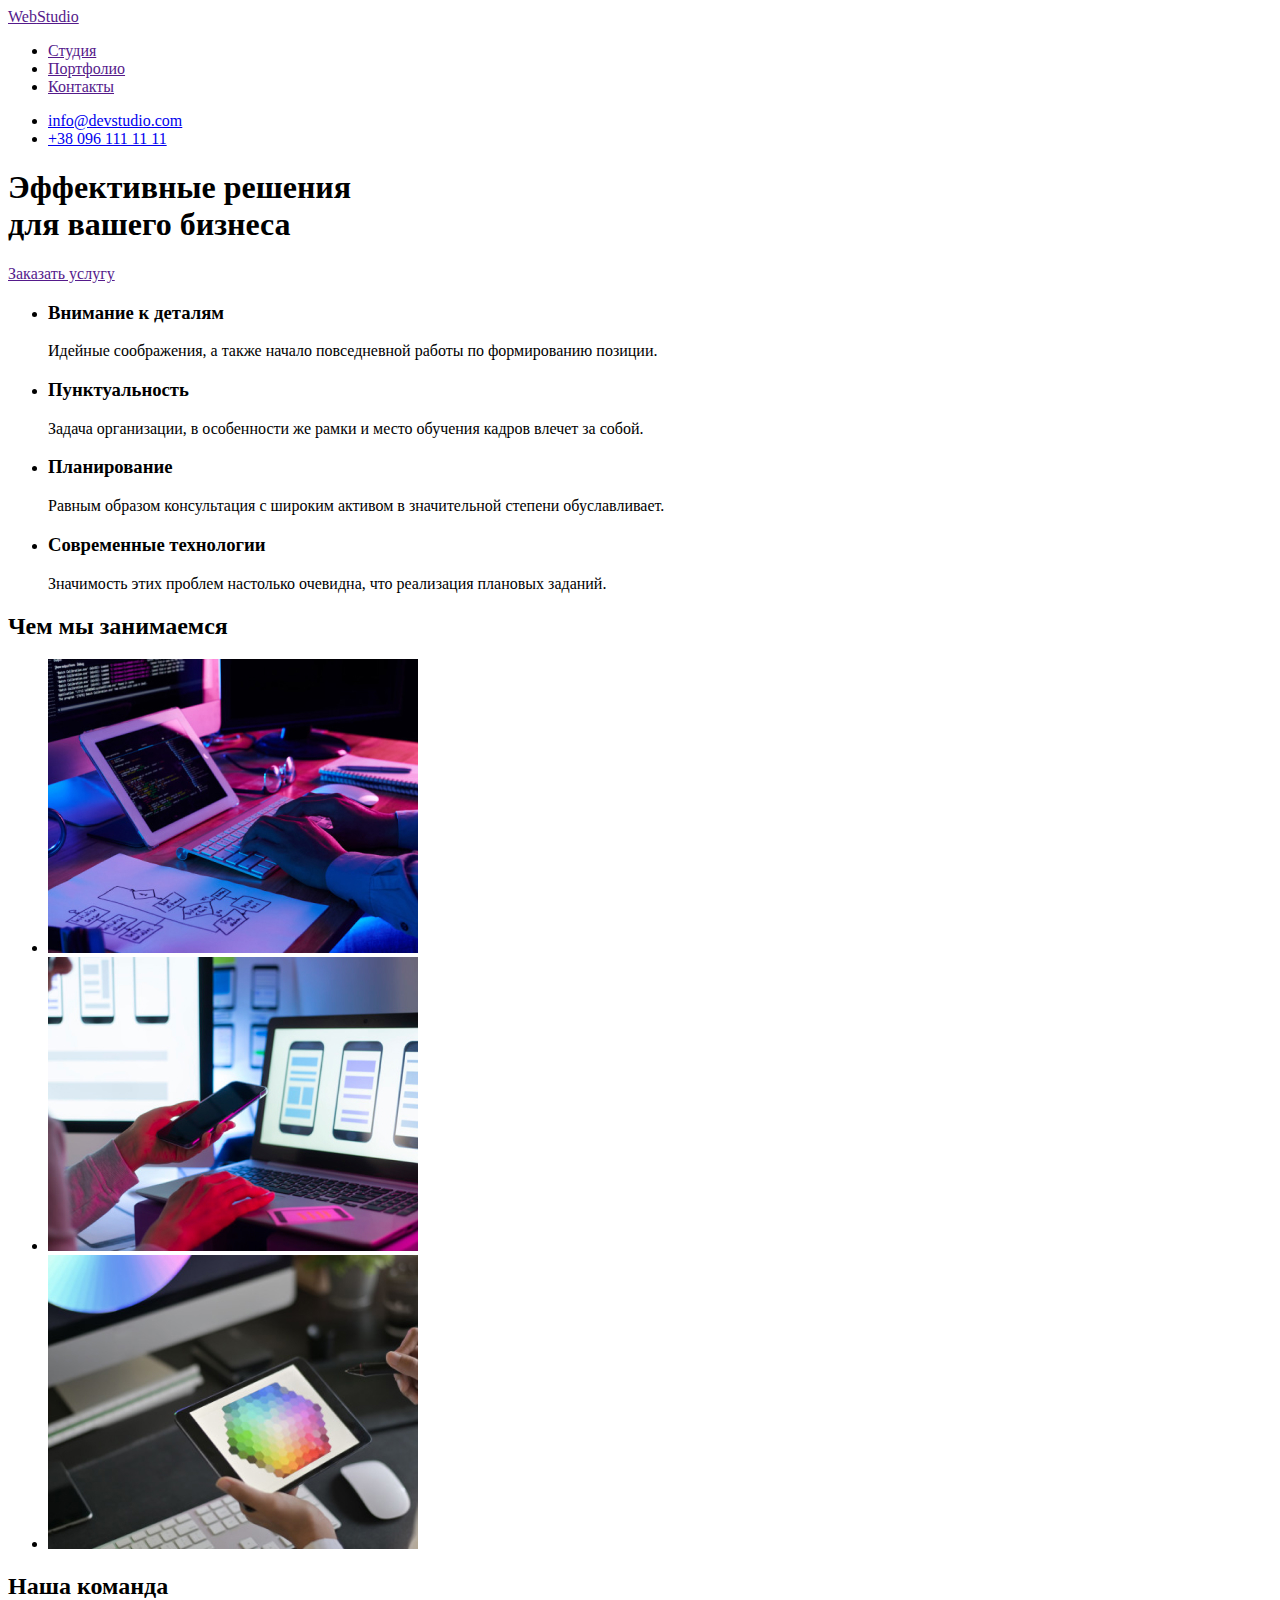
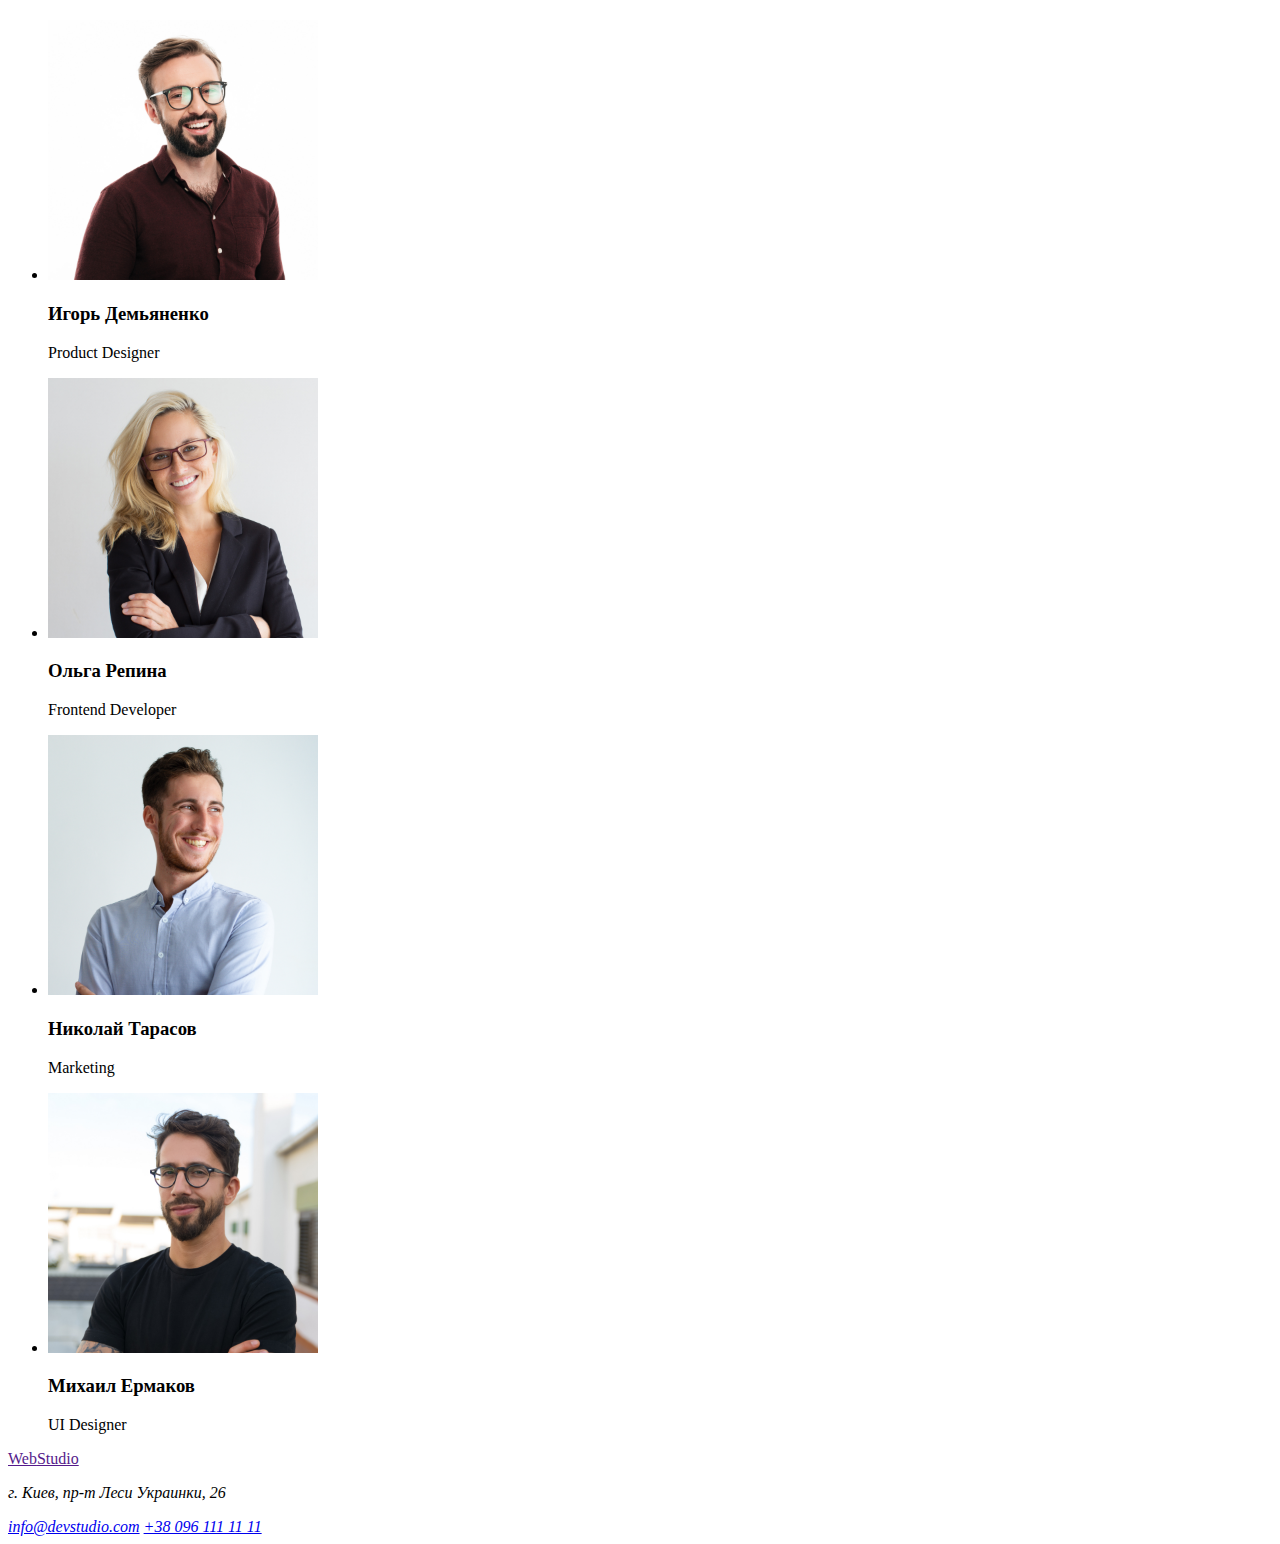
==== hw-02/index.html @ a757afd2 "create-new-hw-project" ====
<!DOCTYPE html>
<html lang="ru">
<head>
    <meta charset="UTF-8">
    <meta name="viewport" content="width=device-width, initial-scale=1.0">
    <title>WebStudio</title>
</head>
<body>
    
    <header>
        <!--main navigation in header-->
        <nav>
            <a href=""><span>Web</span>Studio</a>
            <ul>
                <li><a href="">Студия</a></li>
                <li><a href="">Портфолио</a></li>
                <li><a href="">Контакты</a></li>
            </ul>
        </nav>

        <!--contacts information in header-->
        <ul>
            <li><a href="mailto:info@devstudio.com">info@devstudio.com</a></li>
            <li><a href="tel:+380961111111">+38 096 111 11 11</a></li>
        </ul>
    
    </header>

    <main>
            <!--Hero-->
        <section>
            <h1>Эффективные решения <br/>
                для вашего бизнеса</h1>

            <a href="">Заказать услугу</a>
        </section>

        <!--properties-->
        <section>
           <!--<h2>Профессиональные свойства</h2>-->
            <ul>
                <li>
                    <h3>Внимание к деталям</h3>
                    <p>Идейные соображения, а также начало повседневной работы по формированию позиции.</p>
                </li>
                <li>
                    <h3>Пунктуальность</h3>
                    <p>Задача организации, в особенности же рамки и место обучения кадров влечет за собой.</p>
                </li>
                <li>
                    <h3>Планирование</h3>
                    <p>Равным образом консультация с широким активом в значительной степени обуславливает.</p>
                </li>
                <li>
                    <h3>Современные технологии</h3>
                    <p>Значимость этих проблем настолько очевидна, что реализация плановых заданий.</p>
                </li>
            </ul>
        </section>

        <!--what we do-->
        <section>
            <h2>Чем мы занимаемся</h2>
            <ul>
                <li><img src="./img/box-1.jpg" alt="programming" width="370" height="294"></li>
                <li><img src="./img/box-2.jpg" alt="adaptation" width="370" height="294"></li>
                <li><img src="./img/box-3.jpg" alt="design" width="370" height="294"></li>
            </ul>
        </section>

        <!--our team-->
        <section>
            <h2>Наша команда</h2>
            <ul>
                <li>
                    <img src="./img/demianenko.jpg" alt="фото дизайнера" width="270" height="260">
                    <h3>Игорь Демьяненко</h3>
                    <p lang="en">Product Designer</p>
                </li>
                <li>
                    <img src="./img/repina.jpg" alt="фото разработчика" width="270" height="260">
                    <h3>Ольга Репина</h3>
                    <p lang="en">Frontend Developer</p>
                </li>
                <li>
                    <img src="./img/tarasov.jpg" alt="фото маркетолога" width="270" height="260">
                    <h3>Николай Тарасов</h3>
                    <p lang="en">Marketing</p>
                </li>
                <li>
                    <img src="./img/yermakov.jpg" alt="фото дизайнера" width="270" height="260">
                    <h3>Михаил Ермаков</h3>
                    <p lang="en">UI Designer</p>
                </li>
            </ul>
        </section>

    </main>

    <footer>
        <a href=""><span>Web</span>Studio</a>
        <address>
            <p>г. Киев, пр-т Леси Украинки, 26</p>
            <a href="mailto:info@devstudio.com">info@devstudio.com</a>
            <a href="tel:+380961111111">+38 096 111 11 11</a>
        </address>
    </footer>

</body>
</html>
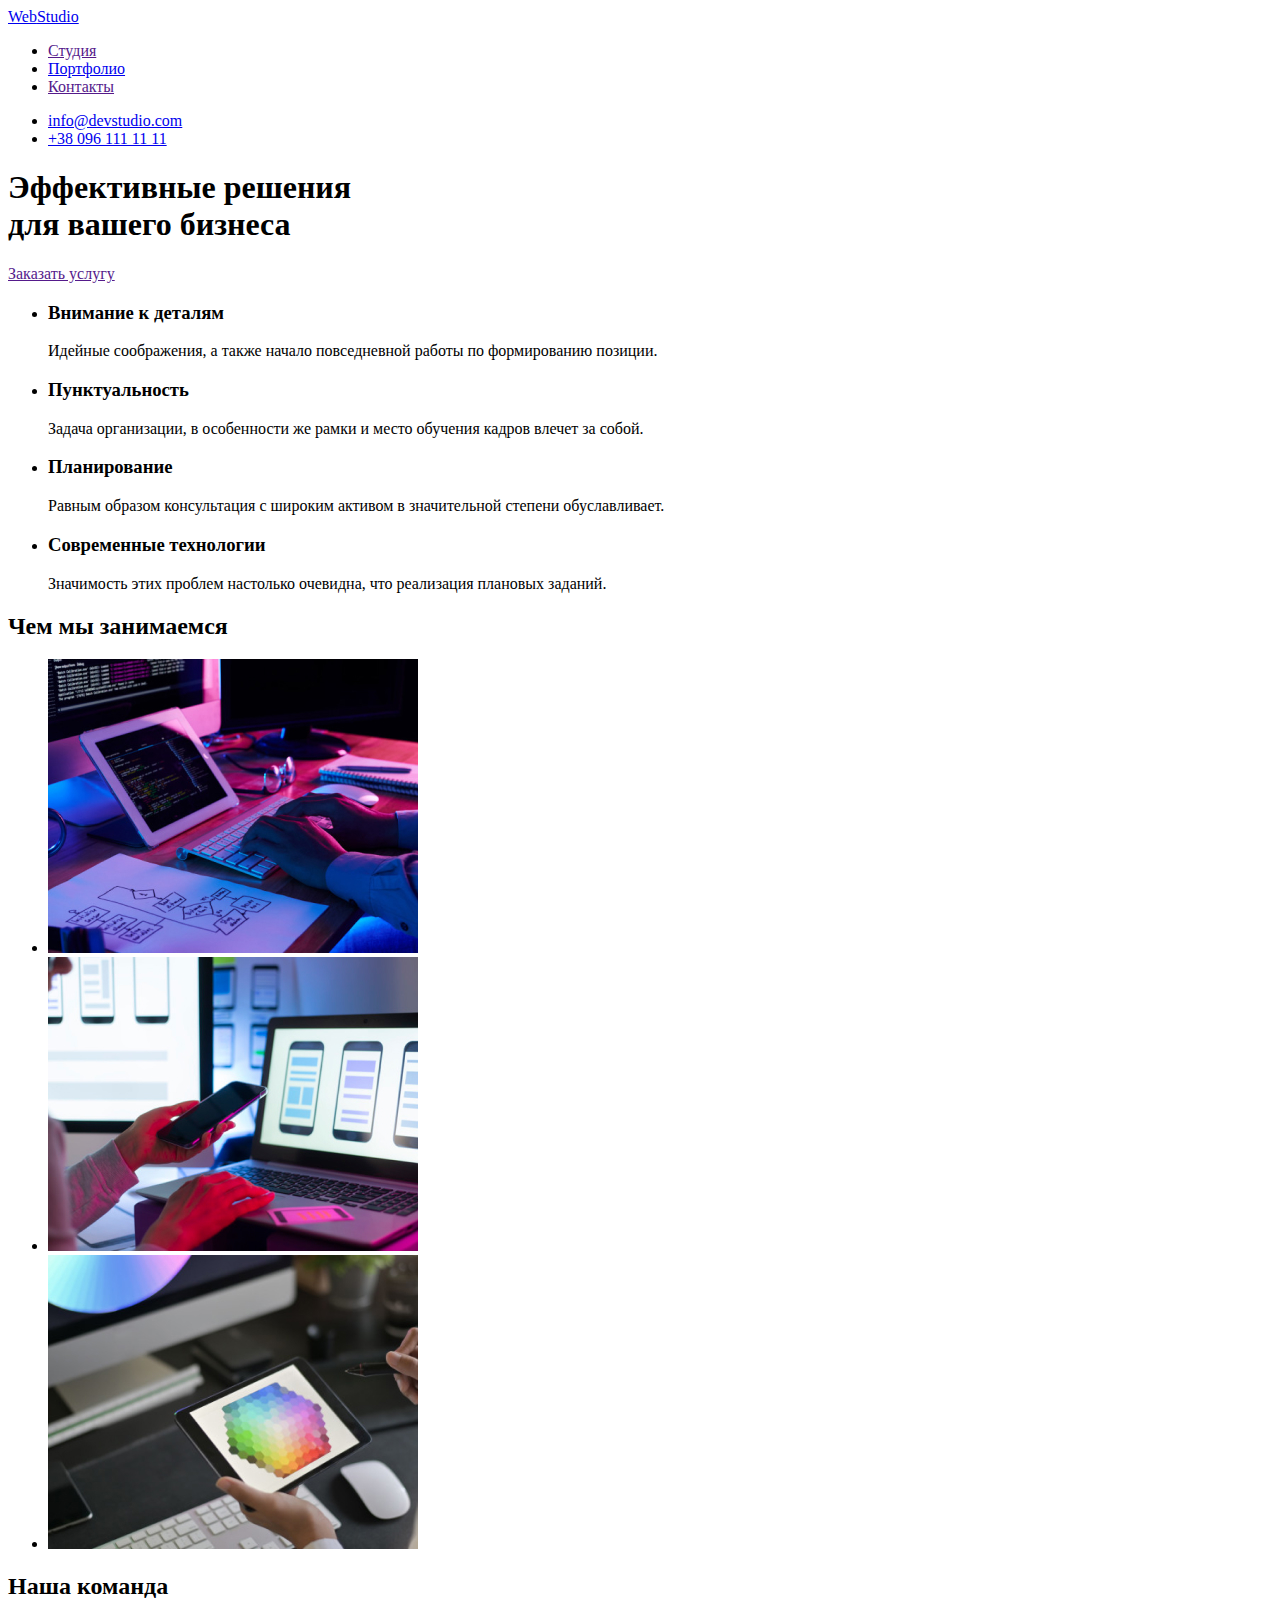
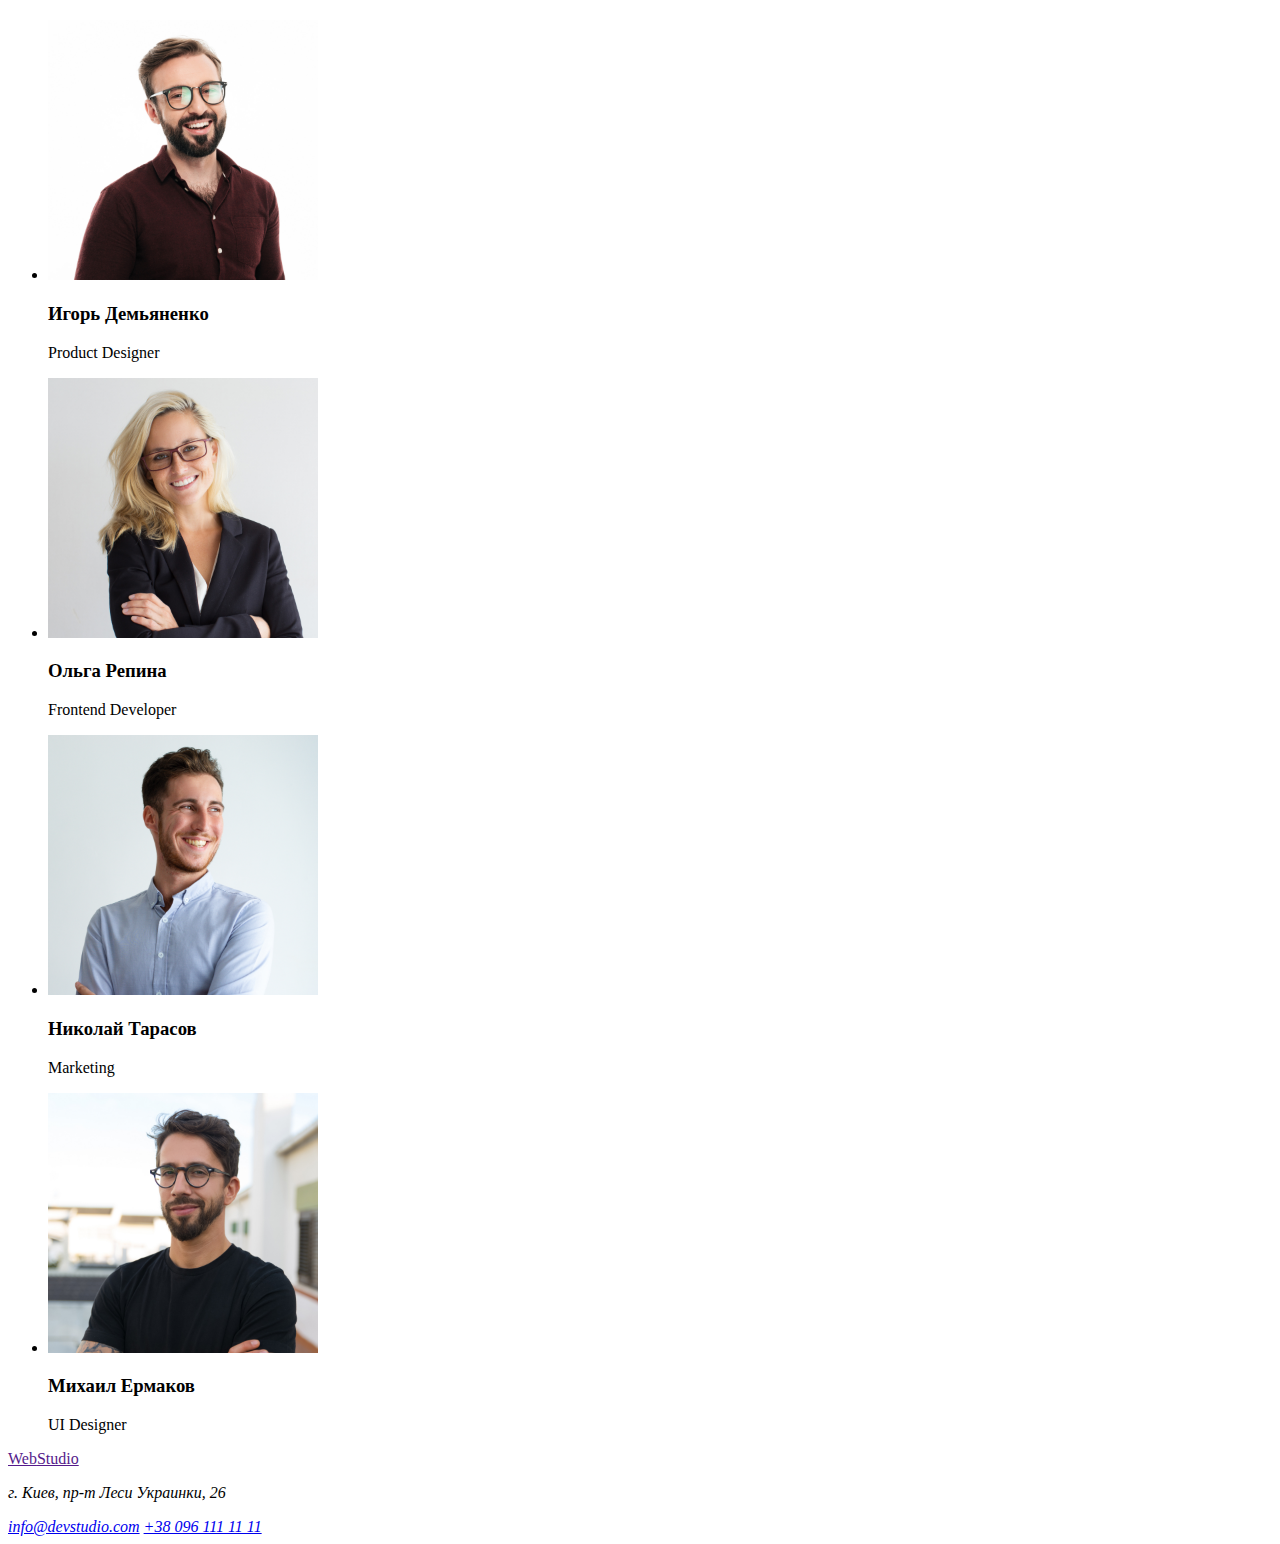
==== commit 3cf73493: "portfolio.html" ====
--- a/hw-02/index.html
+++ b/hw-02/index.html
@@ -10,10 +10,10 @@
     <header>
         <!--main navigation in header-->
         <nav>
-            <a href=""><span>Web</span>Studio</a>
+            <a href="./index.html"><span>Web</span>Studio</a>
             <ul>
                 <li><a href="">Студия</a></li>
-                <li><a href="">Портфолио</a></li>
+                <li><a href="./portfolio.html">Портфолио</a></li>
                 <li><a href="">Контакты</a></li>
             </ul>
         </nav>
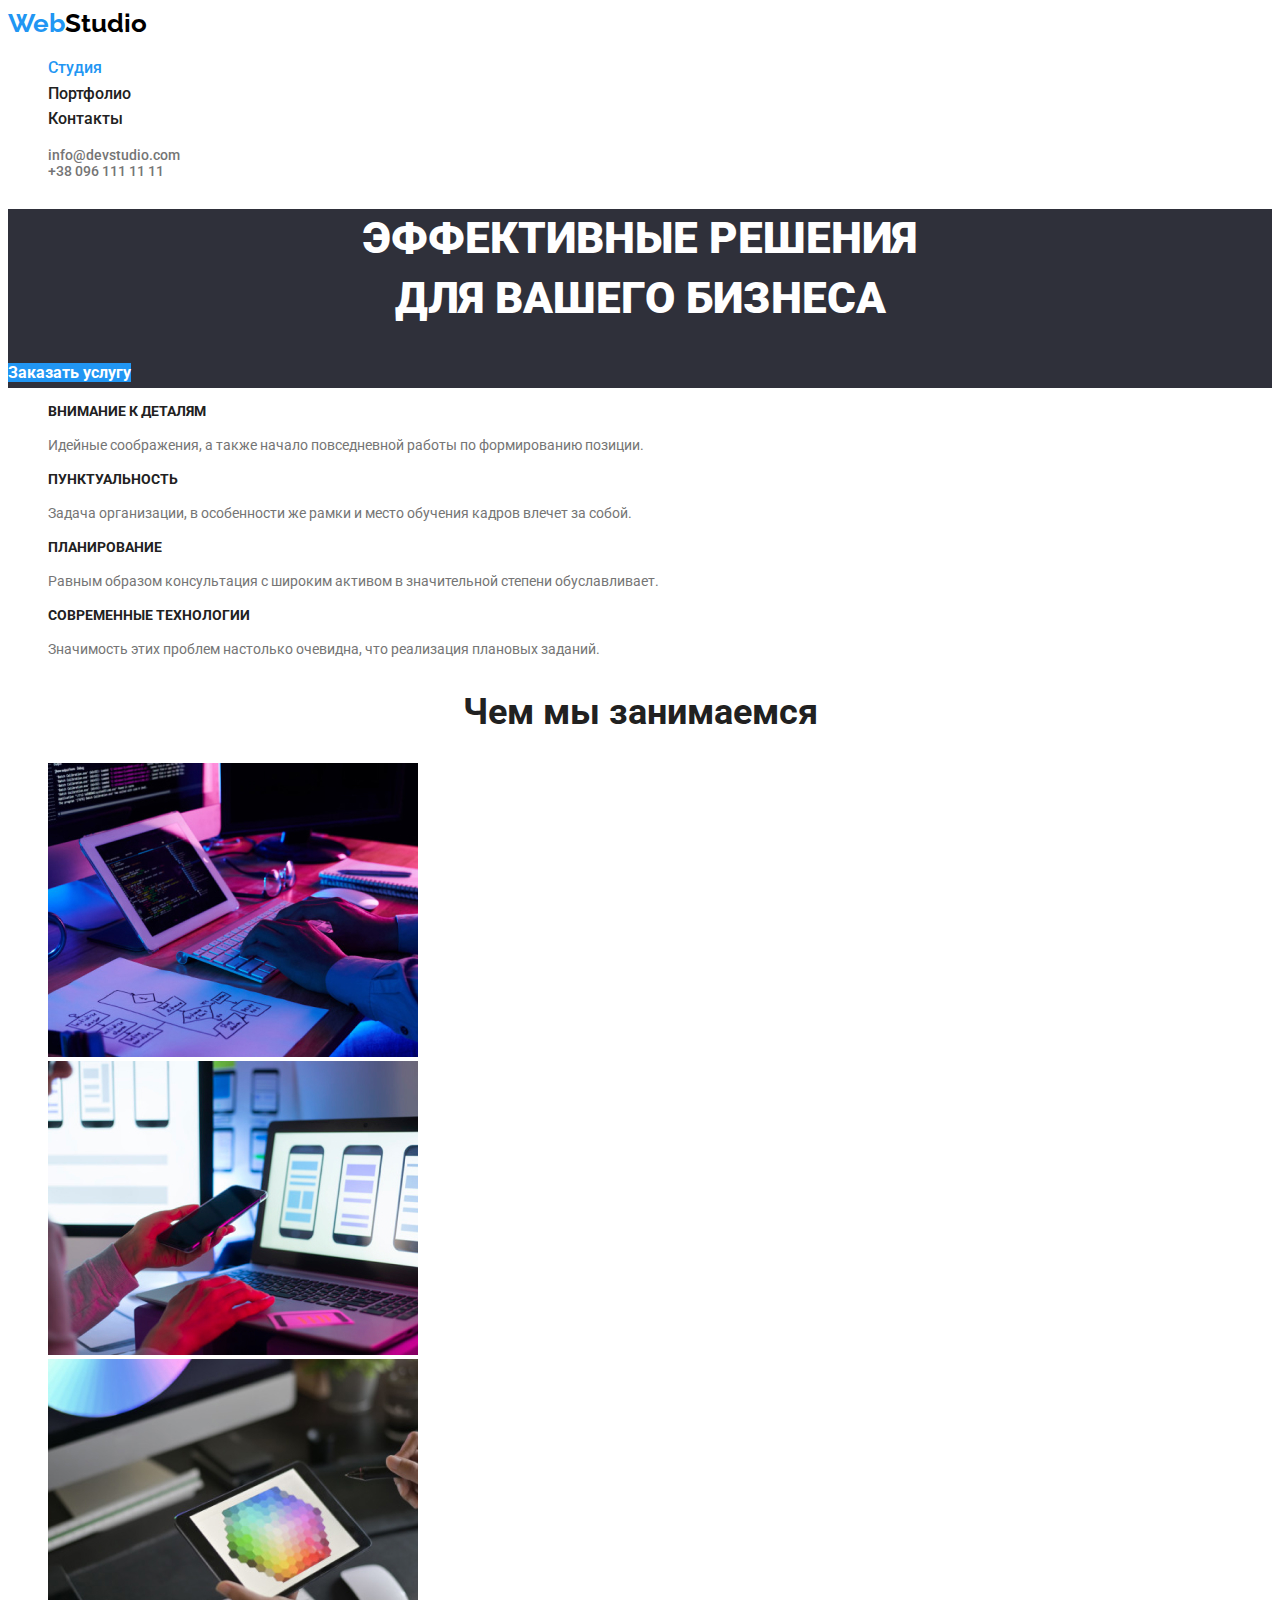
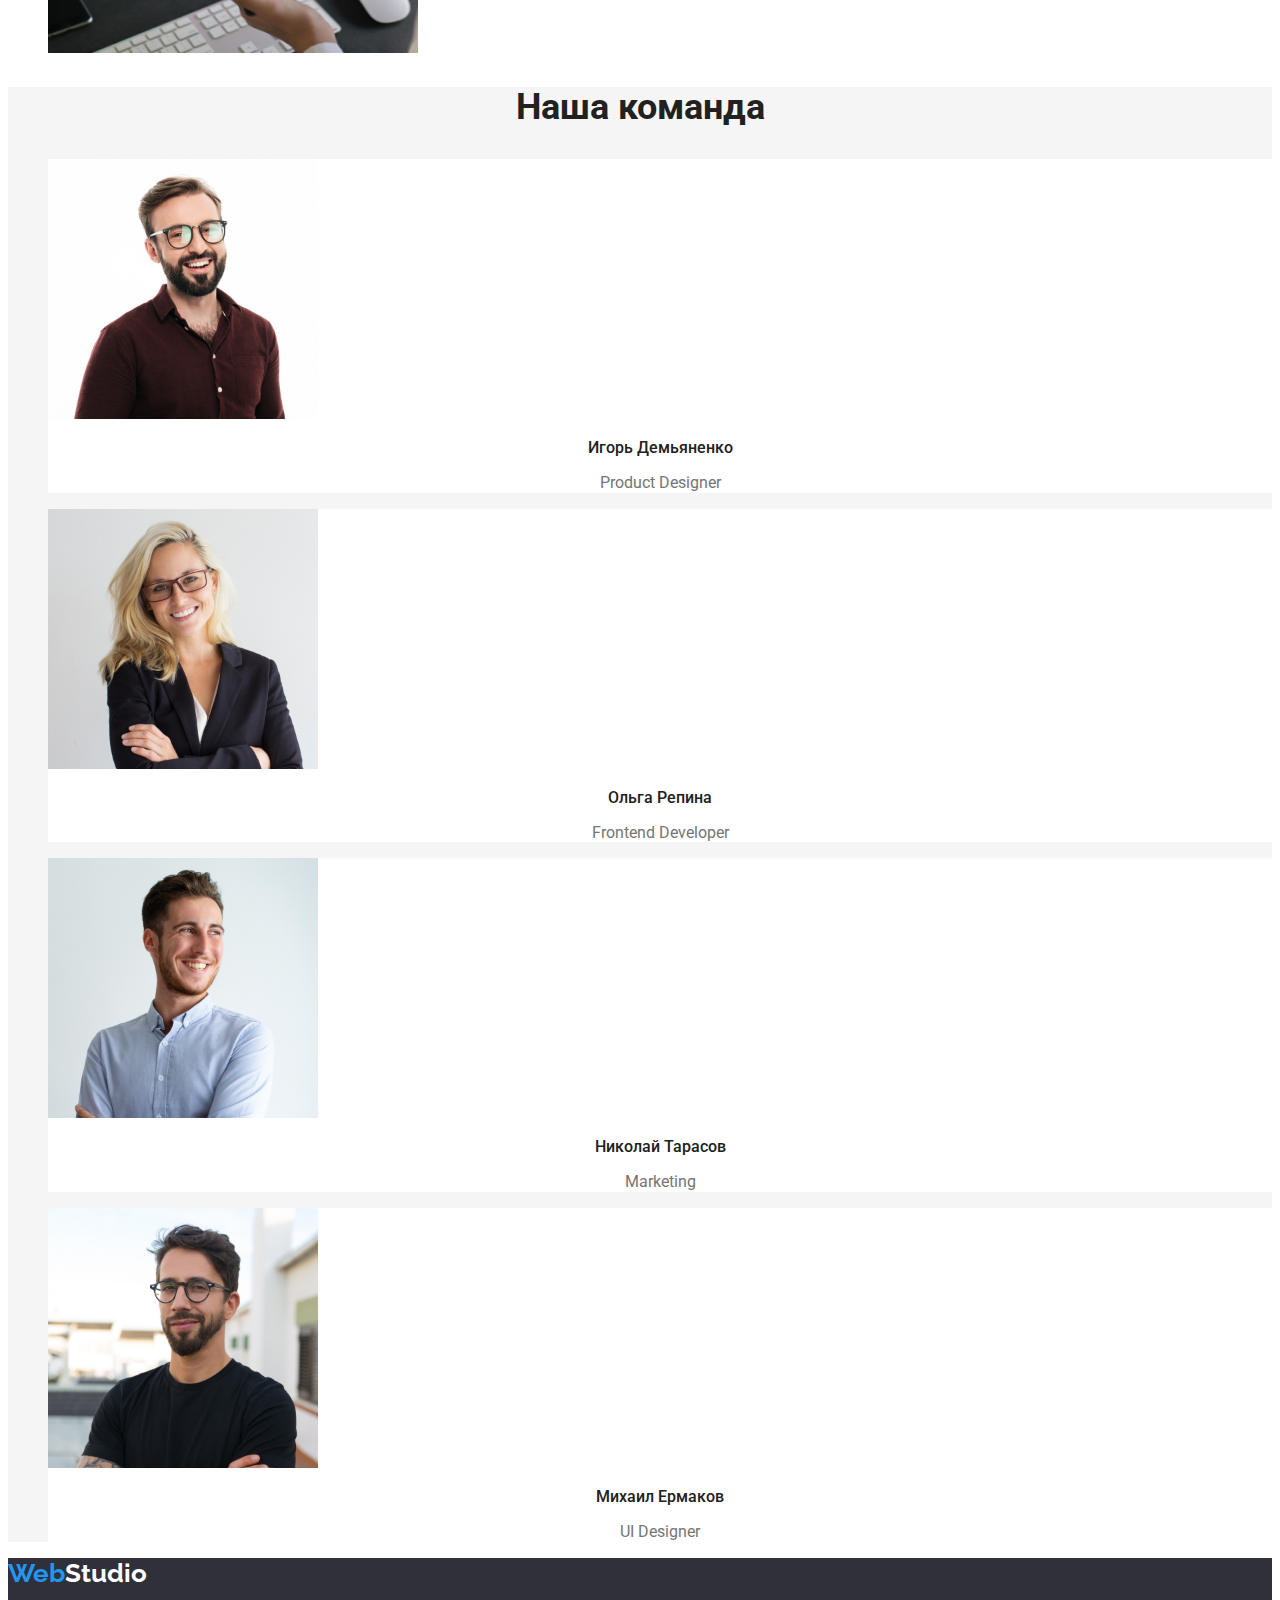
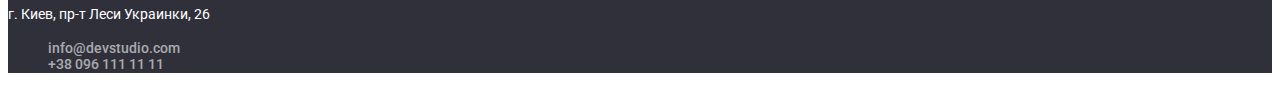
==== commit 2006694f: "colors. text" ====
--- a/hw-02/index.html
+++ b/hw-02/index.html
@@ -4,54 +4,56 @@
     <meta charset="UTF-8">
     <meta name="viewport" content="width=device-width, initial-scale=1.0">
     <title>WebStudio</title>
+    <link href="https://fonts.googleapis.com/css2?family=Raleway:wght@700&family=Roboto:wght@400;500;700;900&display=swap" rel="stylesheet">
+    <link rel="stylesheet" href="./css/styles.css">
 </head>
 <body>
     
-    <header>
+    <header class="header">
         <!--main navigation in header-->
-        <nav>
-            <a href="./index.html"><span>Web</span>Studio</a>
-            <ul>
-                <li><a href="">Студия</a></li>
-                <li><a href="./portfolio.html">Портфолио</a></li>
-                <li><a href="">Контакты</a></li>
+        <nav class="nav">
+            <a href="./index.html" class="logo logo-header"><span>Web</span>Studio</a>
+            <ul class="navlist">
+                <li class="navlist-item"><a class="navlist-item-link select-page" href="./index.html">Студия</a></li>
+                <li class="navlist-item"><a class="navlist-item-link" href="./portfolio.html">Портфолио</a></li>
+                <li class="navlist-item"><a class="navlist-item-link" href="">Контакты</a></li>
             </ul>
         </nav>
 
         <!--contacts information in header-->
-        <ul>
-            <li><a href="mailto:info@devstudio.com">info@devstudio.com</a></li>
-            <li><a href="tel:+380961111111">+38 096 111 11 11</a></li>
+        <ul class="contacts">
+            <li class="contacts-item"><a class="contacts-link contacts-header" href="mailto:info@devstudio.com">info@devstudio.com</a></li>
+            <li class="contacts-item"><a class="contacts-link contacts-header" href="tel:+380961111111">+38 096 111 11 11</a></li>
         </ul>
     
     </header>
 
-    <main>
+    <main class="maininfo">
             <!--Hero-->
-        <section>
-            <h1>Эффективные решения <br/>
+        <section class="hero">
+            <h1 class="hero title">Эффективные решения <br/>
                 для вашего бизнеса</h1>
 
-            <a href="">Заказать услугу</a>
+            <a href="" class="button-hero">Заказать услугу</a>
         </section>
 
         <!--properties-->
-        <section>
+        <section class="properties">
            <!--<h2>Профессиональные свойства</h2>-->
-            <ul>
-                <li>
+            <ul class="properties-list">
+                <li class="properties-item">
                     <h3>Внимание к деталям</h3>
                     <p>Идейные соображения, а также начало повседневной работы по формированию позиции.</p>
                 </li>
-                <li>
+                <li class="properties-item">
                     <h3>Пунктуальность</h3>
                     <p>Задача организации, в особенности же рамки и место обучения кадров влечет за собой.</p>
                 </li>
-                <li>
+                <li class="properties-item">
                     <h3>Планирование</h3>
                     <p>Равным образом консультация с широким активом в значительной степени обуславливает.</p>
                 </li>
-                <li>
+                <li class="properties-item">
                     <h3>Современные технологии</h3>
                     <p>Значимость этих проблем настолько очевидна, что реализация плановых заданий.</p>
                 </li>
@@ -59,35 +61,35 @@
         </section>
 
         <!--what we do-->
-        <section>
+        <section class="whatwedo">
             <h2>Чем мы занимаемся</h2>
-            <ul>
-                <li><img src="./img/box-1.jpg" alt="programming" width="370" height="294"></li>
-                <li><img src="./img/box-2.jpg" alt="adaptation" width="370" height="294"></li>
-                <li><img src="./img/box-3.jpg" alt="design" width="370" height="294"></li>
+            <ul class="whatwedo-list">
+                <li class="whatwedo-item"><img src="./img/box-1.jpg" alt="programming" width="370" height="294"></li>
+                <li class="whatwedo-item"><img src="./img/box-2.jpg" alt="adaptation" width="370" height="294"></li>
+                <li class="whatwedo-item"><img src="./img/box-3.jpg" alt="design" width="370" height="294"></li>
             </ul>
         </section>
 
         <!--our team-->
-        <section>
+        <section class="ourteam">
             <h2>Наша команда</h2>
-            <ul>
-                <li>
+            <ul class="ourteam-list">
+                <li class="ourteam-item">
                     <img src="./img/demianenko.jpg" alt="фото дизайнера" width="270" height="260">
                     <h3>Игорь Демьяненко</h3>
                     <p lang="en">Product Designer</p>
                 </li>
-                <li>
+                <li class="ourteam-item">
                     <img src="./img/repina.jpg" alt="фото разработчика" width="270" height="260">
                     <h3>Ольга Репина</h3>
                     <p lang="en">Frontend Developer</p>
                 </li>
-                <li>
+                <li class="ourteam-item">
                     <img src="./img/tarasov.jpg" alt="фото маркетолога" width="270" height="260">
                     <h3>Николай Тарасов</h3>
                     <p lang="en">Marketing</p>
                 </li>
-                <li>
+                <li class="ourteam-item">
                     <img src="./img/yermakov.jpg" alt="фото дизайнера" width="270" height="260">
                     <h3>Михаил Ермаков</h3>
                     <p lang="en">UI Designer</p>
@@ -97,12 +99,14 @@
 
     </main>
 
-    <footer>
-        <a href=""><span>Web</span>Studio</a>
-        <address>
-            <p>г. Киев, пр-т Леси Украинки, 26</p>
-            <a href="mailto:info@devstudio.com">info@devstudio.com</a>
-            <a href="tel:+380961111111">+38 096 111 11 11</a>
+    <footer class="footer">
+        <a href="./index.html" class="logo logo-footer"><span>Web</span>Studio</a>
+        <address class="address">
+            <p class="footer-address">г. Киев, пр-т Леси Украинки, 26</p>
+            <ul class="contacts">
+                <li class="contacts-item"><a class="contacts-link contacts-footer" href="mailto:info@devstudio.com">info@devstudio.com</a></li>
+                <li class="contacts-item"><a class="contacts-link contacts-footer" href="tel:+380961111111">+38 096 111 11 11</a></li>
+            </ul>
         </address>
     </footer>
 
--- a/hw-02/css/styles.css
+++ b/hw-02/css/styles.css
@@ -0,0 +1,229 @@
+/*
+основной текст - #212121
+вторичный текст - #757575
+акцент - #2196F3
+текст лого - #000000
+
+доп фон - #F5F4FA
+фон хедер, футер - #2F303A
+фон кнопок - #F5F4FA
+
+текст футера:
+белый - #FFFFFF
+белый + альфа - rgba(255, 255, 255, 0.6)
+*/
+
+:root{
+    --primary-text-color: #212121;
+    --secondary-text-color: #757575;
+    --accent: #2196f3;
+    --white-text: #ffffff;
+    --footer-alfa: rgba(255, 255, 255, 0.6);
+    --logo-color: #000000;
+    --second-bg: #2F303A;
+    --main-bg: #ffffff;
+    --any-bg: #f5f5f5;
+    --button-bg: #F5F4FA;
+}
+
+body{
+    font-family: 'Roboto', sans-serif;
+    color: var(--primary-text-color);
+}
+
+
+/* header footer */
+.header{
+    background-color: var(--main-bg);
+}
+.navlist{
+    font-weight: 500;
+    font-size: 16px;
+    line-height: 1.6;
+
+}
+.navlist-item{
+    list-style-type: none;
+}
+.navlist-item-link{
+    text-decoration: none;
+    color: var(--primary-text-color);
+}
+.navlist-item-link:hover,
+.navlist-item-link:focus{
+    color: var(--accent);
+}
+
+.logo{
+    font-family: 'Raleway', sans-serif;
+    font-weight: 700;
+    font-size: 26px;
+    line-height: 1.2;
+}
+.logo-header{
+    color: var(--logo-color);
+    text-decoration: none;
+}
+.logo > span{
+    color: var(--accent);
+}
+
+.contacts{
+    font-weight: 500;
+    font-size: 14px;
+    line-height: 1.14;
+}
+.contacts-header{
+    text-decoration: none;
+    color: var(--secondary-text-color);
+}
+.contacts-item{
+    list-style-type: none;
+}
+.contacts-link:hover,
+.contacts-link:focus{
+    color: var(--accent);
+}
+
+.select-page{
+    color: var(--accent)
+}
+
+.footer{
+    background-color: var(--second-bg);
+}
+.address{
+    font-style: normal;
+    font-weight: 400;
+    font-size: 14px;
+    line-height: 1.71;
+}
+.footer-address{
+    color: var(--white-text);
+}
+.contacts-footer{
+    text-decoration: none;
+    color: var(--footer-alfa);
+}
+.logo-footer{
+    color: var(--white-text);
+    text-decoration: none;
+}
+
+
+/* maininfo index.html */
+
+.hero{
+    background-color: var(--second-bg);
+}
+.hero > h1{
+    color: var(--white-text);
+    text-align: center;
+    text-transform: uppercase;
+    font-weight: 900;
+    font-size: 44px;
+    line-height: 1.36;
+}
+.button-hero{
+    color: var(--white-text);
+    background-color: var(--accent);
+    text-decoration: none;
+    font-weight: 700;
+    font-size: 16px;
+    line-height: 1.87;
+}
+
+.properties-list{
+    list-style: none;
+}
+.properties-item > h3{
+    text-transform: uppercase;
+    font-weight: 700;
+    font-size: 14px;
+    line-height: 1.14;
+
+}
+.properties-item > p{
+    color: var(--secondary-text-color);
+    font-weight: 400;
+    font-size: 14px;
+    line-height: 1.71;
+}
+
+.whatwedo > h2{
+    text-align: center;
+    font-weight: 700;
+    font-size: 36px;
+    line-height: 1.16;
+}
+.whatwedo-list{
+    list-style: none;
+}
+
+.ourteam{
+    background-color: var(--any-bg);
+}
+.ourteam-item{
+    background-color: var(--main-bg);
+}
+.ourteam > h2{
+    text-align: center;
+    font-weight: bold;
+    font-size: 36px;
+    line-height: 1.16;
+}
+.ourteam-list{
+    list-style: none;
+}
+.ourteam-item > h3{
+    text-align: center;
+    font-weight: 500;
+    font-size: 16px;
+    line-height: 1.18;
+}
+.ourteam-item > p{
+    text-align: center;
+    color: var(--secondary-text-color);
+    font-weight: 400;
+    font-size: 16px;
+    line-height: 1.18;
+}
+
+
+/* portfolio.html */
+.filters{
+    list-style: none;
+}
+.filters-button{
+    background-color: var(--button-bg);
+    color: var(--primary-text-color);
+    font-weight: 500;
+    font-size: 16px;
+    line-height: 1.62;
+}
+.filters-button:hover,
+.filters-button:focus{
+    background-color: var(--accent);
+    color: var(--white-text);
+}
+
+.portfolio-list{
+    list-style: none;
+}
+.portfolio-list-link{
+    text-decoration: none;
+    color: var(--primary-text-color);
+}
+.portfolio-list-link > .portfolio-list-desc{
+    color: var(--secondary-text-color);
+}
+.portfolio-list-link > h3{
+    font-weight: 700;
+    font-size: 18px;
+    line-height: 2;
+}
+.portfolio-list-link > p{
+    font-weight: 400;
+    font-size: 16px;
+    line-height: 1.87;
+    }